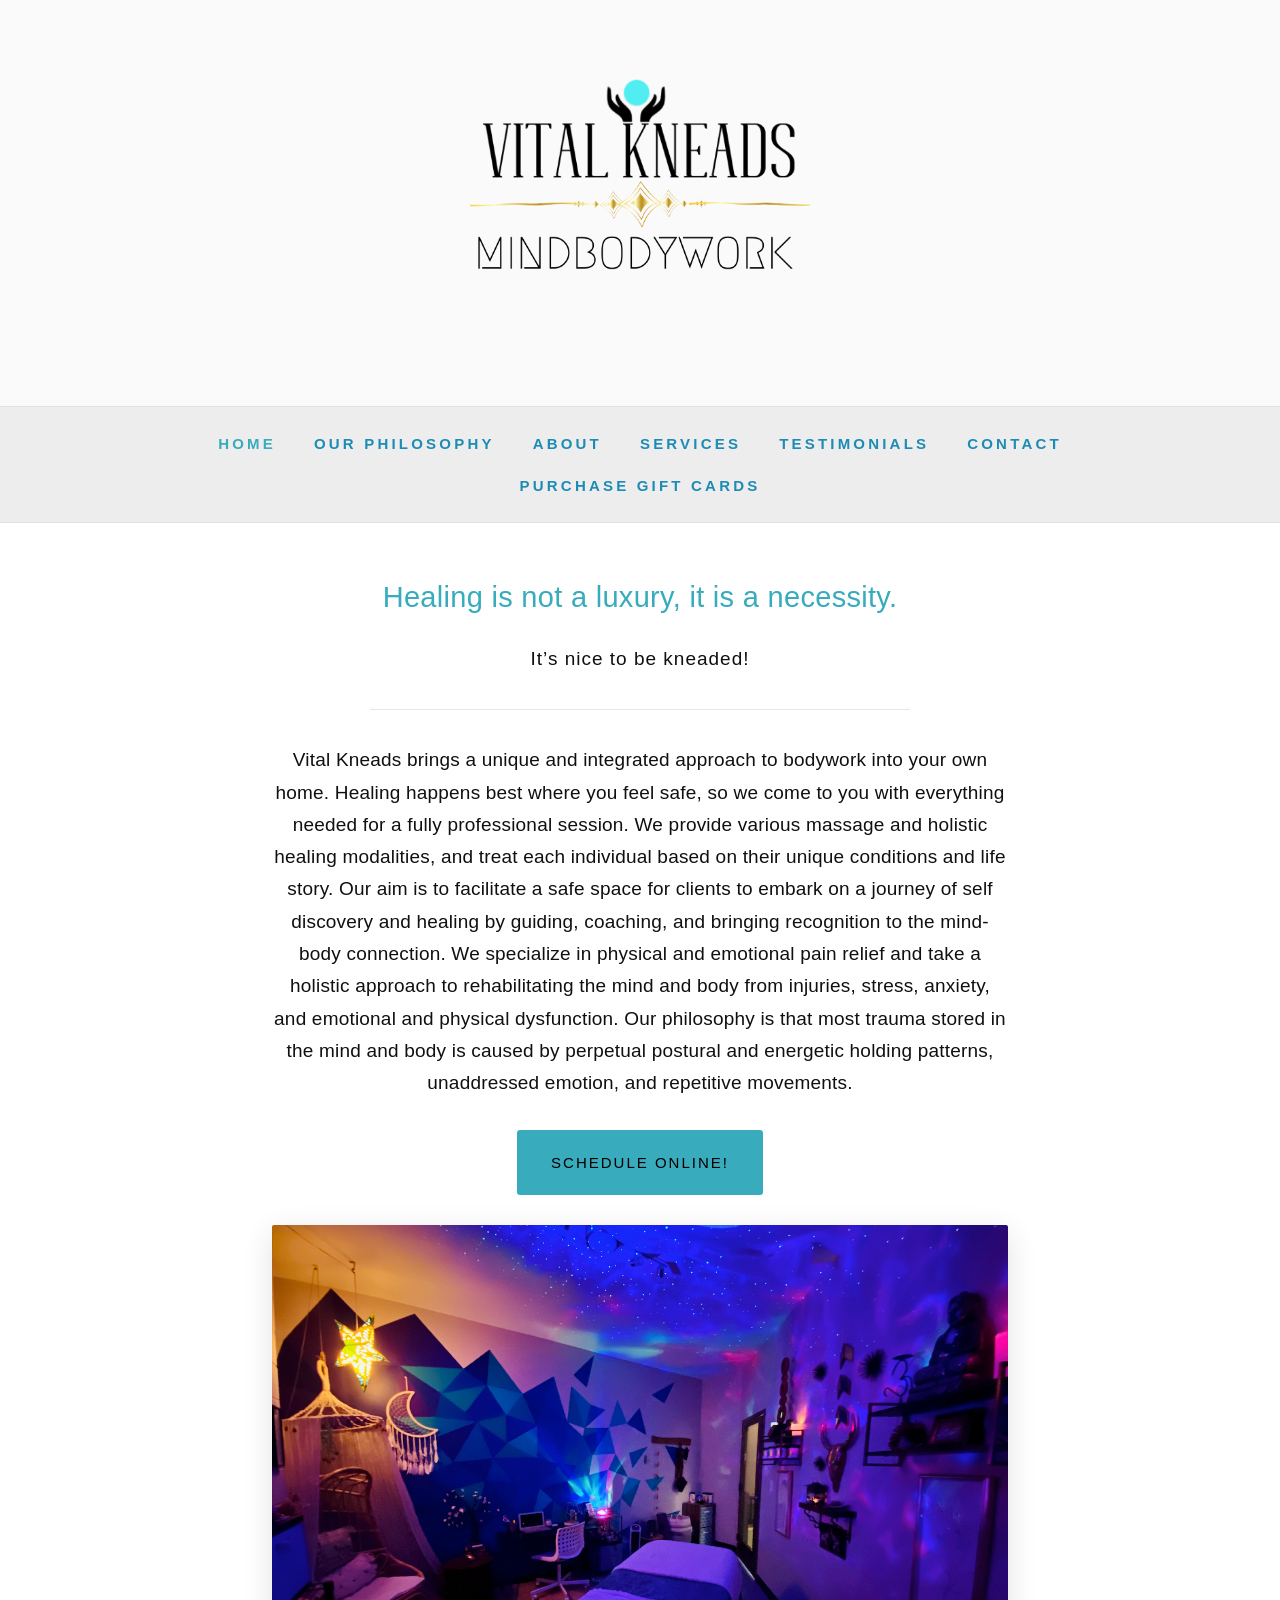
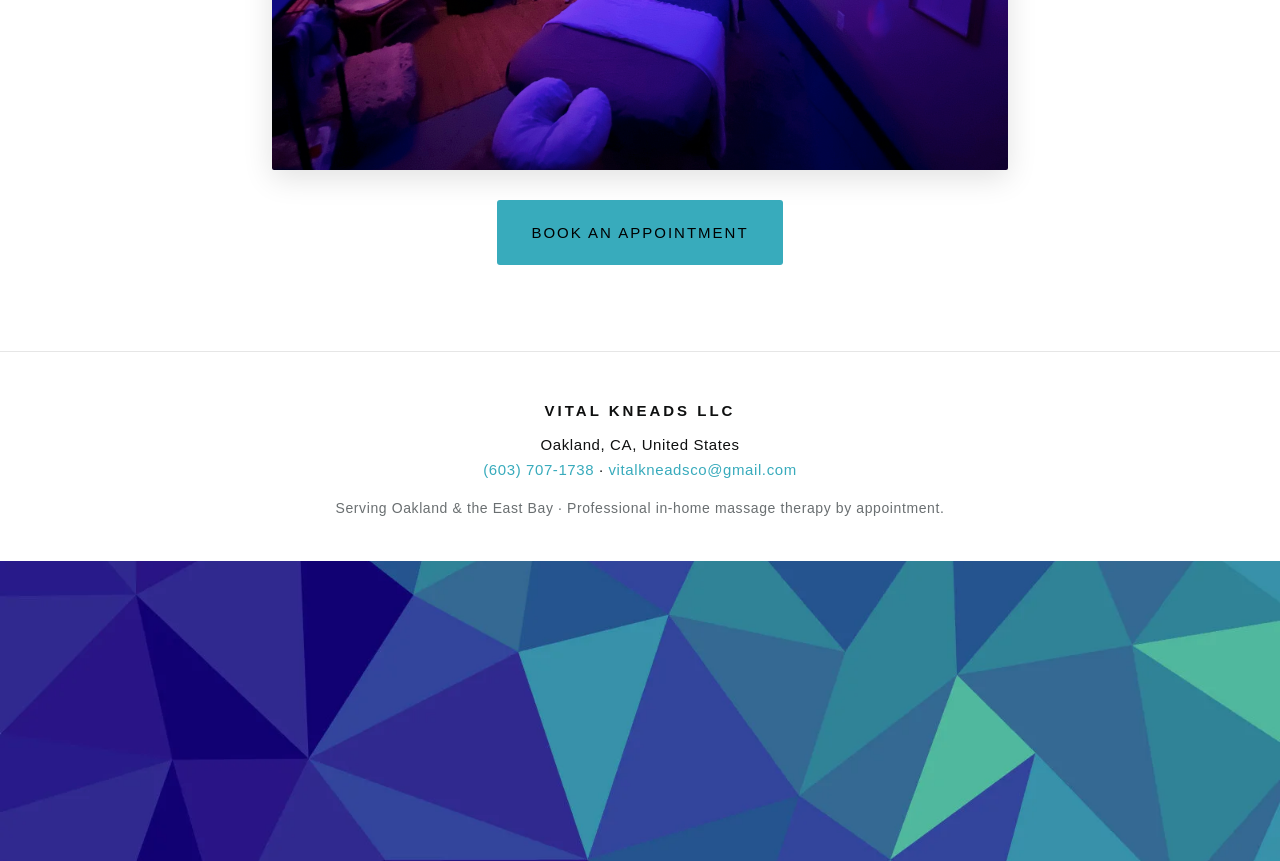
==== index.html @ 3b330c03 "Initial site: static rebuild of vitalkneadsmt.com off Squarespace Plain HTML/CSS, no build step, for" ====
<!DOCTYPE html>
<html lang="en">
<head>
  <meta charset="utf-8">
  <meta name="viewport" content="width=device-width, initial-scale=1">
  <title>Vital Kneads | Bodywork | Holistic Healing | Mind-Body Pain Relief</title>
  <meta name="description" content="Bodywork, Structural Integration, Massage Therapy, Holistic Pain Relief, Mind Body Trauma Therapy. Professional in-home massage therapy serving Oakland &amp; the East Bay.">
  <link rel="canonical" href="https://vitalkneadsmt.com/">
  <meta property="og:type" content="website">
  <meta property="og:title" content="Vital Kneads | Bodywork | Holistic Healing | Mind-Body Pain Relief">
  <meta property="og:description" content="Professional in-home massage therapy serving Oakland &amp; the East Bay.">
  <meta property="og:url" content="https://vitalkneadsmt.com/">
  <meta property="og:image" content="https://vitalkneadsmt.com/assets/img/logo.webp">
  <link rel="icon" href="favicon.ico" sizes="any">
  <link rel="icon" type="image/png" href="favicon-32.png">
  <link rel="apple-touch-icon" href="apple-touch-icon.png">
  <link rel="stylesheet" href="assets/css/styles.css">
</head>
<body>
  <a class="skip-link" href="#main">Skip to content</a>

  <header class="site-header">
    <a class="logo" href="./"><img src="assets/img/logo.webp" alt="Vital Kneads — Mindbodywork" width="340" height="340"></a>
  </header>

  <nav class="site-nav" aria-label="Primary">
    <ul>
      <li><a href="./" aria-current="page">Home</a></li>
      <li><a href="our-philosophy/">Our Philosophy</a></li>
      <li><a href="about/">About</a></li>
      <li><a href="new-page/">Services</a></li>
      <li><a href="testimonials/">Testimonials</a></li>
      <li><a href="contact/">Contact</a></li>
      <li class="gift"><a href="https://squareup.com/gift/NQEDDP91EWQ04/order" target="_blank" rel="noopener">Purchase Gift Cards</a></li>
    </ul>
  </nav>

  <main id="main">
    <section class="section prose">
      <h1 class="tagline">Healing is not a luxury, it is a necessity.</h1>
      <p class="subhead">It&rsquo;s nice to be kneaded!</p>
      <hr class="rule">
      <p>Vital Kneads brings a unique and integrated approach to bodywork into your own home. Healing happens best where you feel safe, so we come to you with everything needed for a fully professional session. We provide various massage and holistic healing modalities, and treat each individual based on their unique conditions and life story. Our aim is to facilitate a safe space for clients to embark on a journey of self discovery and healing by guiding, coaching, and bringing recognition to the mind-body connection. We specialize in physical and emotional pain relief and take a holistic approach to rehabilitating the mind and body from injuries, stress, anxiety, and emotional and physical dysfunction. Our philosophy is that most trauma stored in the mind and body is caused by perpetual postural and energetic holding patterns, unaddressed emotion, and repetitive movements.</p>
      <div class="btn-wrap">
        <a class="btn" href="https://www.massagebook.com/biz/VitalKneadsLLC" target="_blank" rel="noopener">Schedule Online!</a>
      </div>
      <img class="content-img framed" src="assets/img/home-photo.webp" alt="Vital Kneads treatment room with ambient galaxy lighting, massage table, and calming holistic décor" width="1279" height="947" loading="lazy">
      <div class="btn-wrap">
        <a class="btn" href="https://www.massagebook.com/biz/VitalKneadsLLC" target="_blank" rel="noopener">Book an Appointment</a>
      </div>
    </section>
  </main>

  <footer class="site-footer">
    <div class="brand">Vital Kneads LLC</div>
    <div>Oakland, CA, United States</div>
    <div><a href="tel:+16037071738">(603)&nbsp;707-1738</a> &middot; <a href="mailto:vitalkneadsco@gmail.com">vitalkneadsco@gmail.com</a></div>
    <div class="tag">Serving Oakland &amp; the East Bay &middot; Professional in-home massage therapy by appointment.</div>
  </footer>

  <div class="geo-strip" role="presentation" aria-hidden="true"></div>
</body>
</html>
---- assets/css/styles.css ----
/* ==========================================================================
   Vital Kneads — shared styles
   Rebuilt from the original Squarespace site. Brand color #38abbc (teal).
   Type: Jost (self-hosted) as a close match to the original hypatia-sans-pro.
   ========================================================================== */

/* --- Fonts ------------------------------------------------------------- */
@font-face {
  font-family: "Jost";
  font-style: normal;
  font-weight: 300;
  font-display: swap;
  src: url("../fonts/jost-300.woff2") format("woff2");
}
@font-face {
  font-family: "Jost";
  font-style: normal;
  font-weight: 400;
  font-display: swap;
  src: url("../fonts/jost-400.woff2") format("woff2");
}
@font-face {
  font-family: "Jost";
  font-style: normal;
  font-weight: 500;
  font-display: swap;
  src: url("../fonts/jost-500.woff2") format("woff2");
}
@font-face {
  font-family: "Jost";
  font-style: normal;
  font-weight: 600;
  font-display: swap;
  src: url("../fonts/jost-600.woff2") format("woff2");
}

/* --- Design tokens ----------------------------------------------------- */
:root {
  --teal: #38abbc;
  --teal-dark: #2c8b99;
  --nav-link: #1c8cb5;
  --ink: #0f1010;
  --muted: #6a6f71;
  --hairline: #e6e6e6;
  --bg: #ffffff;
  --header-bg: #fafafa;
  --font: "Jost", "Century Gothic", "Questrial", -apple-system, BlinkMacSystemFont,
    "Segoe UI", Roboto, Helvetica, Arial, sans-serif;
  --maxw: 780px;
}

/* --- Reset-ish --------------------------------------------------------- */
*, *::before, *::after { box-sizing: border-box; }
html { -webkit-text-size-adjust: 100%; }
body {
  margin: 0;
  background: var(--bg);
  color: var(--ink);
  font-family: var(--font);
  font-weight: 300;
  font-size: 19px;
  line-height: 1.7;
  letter-spacing: 0.2px;
  -webkit-font-smoothing: antialiased;
  text-rendering: optimizeLegibility;
}
img { max-width: 100%; height: auto; display: block; }
a { color: var(--teal); }

/* --- Skip link (accessibility) ---------------------------------------- */
.skip-link {
  position: absolute; left: -9999px; top: 0;
  background: var(--teal); color: #000; padding: 10px 16px; z-index: 100;
}
.skip-link:focus { left: 8px; top: 8px; }

/* --- Header / logo ----------------------------------------------------- */
.site-header {
  background: var(--header-bg);
  text-align: center;
  padding: 34px 20px 0;
}
.site-header .logo {
  display: inline-block;
  width: 340px;
  max-width: 78%;
  margin: 0 auto 22px;
}
.site-header .logo img { width: 100%; }

/* --- Navigation (light band, teal links) ------------------------------ */
.site-nav {
  background: #ededed;
  border-top: 1px solid rgba(0,0,0,0.05);
  border-bottom: 1px solid rgba(0,0,0,0.05);
}
.site-nav ul {
  list-style: none;
  margin: 0 auto;
  padding: 20px 16px;
  max-width: 1100px;
  display: flex;
  flex-wrap: wrap;
  justify-content: center;
  align-items: center;
  gap: 8px 34px;
}
.site-nav a {
  display: inline-block;
  color: var(--nav-link);
  text-decoration: none;
  text-transform: uppercase;
  font-weight: 700;
  font-size: 15px;
  letter-spacing: 3.2px;
  padding: 4px 2px;
  transition: color 0.15s ease;
}
.site-nav a:hover,
.site-nav a:focus { color: var(--teal); }
.site-nav a[aria-current="page"] { color: var(--teal); }

/* --- Main / layout ----------------------------------------------------- */
main { min-height: 40vh; }
.section {
  max-width: var(--maxw);
  margin: 0 auto;
  padding: 56px 22px;
  text-align: center;
}
.section.wide { max-width: 980px; }

.tagline {
  color: var(--teal);
  font-weight: 400;
  font-size: 29px;
  line-height: 1.3;
  letter-spacing: 0.3px;
  margin: 0 0 26px;
}
.subhead {
  font-weight: 400;
  font-size: 19px;
  letter-spacing: 1px;
  margin: 0 0 30px;
}
.page-title {
  color: var(--teal);
  font-weight: 400;
  font-size: 30px;
  text-transform: uppercase;
  letter-spacing: 4px;
  margin: 0 0 34px;
}
.rule {
  border: 0;
  border-top: 1px solid var(--hairline);
  max-width: 540px;
  margin: 34px auto;
}
p { margin: 0 0 24px; }
.prose p { text-align: center; }
.prose { color: var(--ink); }

/* --- Buttons ----------------------------------------------------------- */
.btn {
  display: inline-block;
  background: var(--teal);
  color: #000;
  text-decoration: none;
  text-transform: uppercase;
  font-weight: 500;
  font-size: 15px;
  letter-spacing: 2px;
  padding: 20px 34px;
  border-radius: 3px;
  transition: background 0.15s ease, transform 0.15s ease;
}
.btn:hover,
.btn:focus { background: var(--teal-dark); color: #000; }
.btn-wrap { margin: 30px 0; }

/* --- Images in content ------------------------------------------------- */
.content-img {
  margin: 30px auto;
  border-radius: 2px;
}
.content-img.framed { box-shadow: 0 8px 30px rgba(0,0,0,0.12); }
.portraits {
  display: flex;
  flex-wrap: wrap;
  justify-content: center;
  gap: 22px;
  margin: 30px auto;
}
.portraits img {
  width: 320px;
  max-width: 100%;
  border-radius: 2px;
  box-shadow: 0 8px 30px rgba(0,0,0,0.12);
}

/* --- Testimonials ------------------------------------------------------ */
.testimonial {
  max-width: 720px;
  margin: 0 auto 40px;
  text-align: center;
}
.testimonial blockquote {
  margin: 0 0 10px;
  font-weight: 300;
  font-style: italic;
  line-height: 1.75;
}
.testimonial cite {
  display: block;
  font-style: normal;
  font-weight: 500;
  letter-spacing: 1px;
  color: var(--muted);
  font-size: 15px;
  text-transform: uppercase;
}

/* --- Footer ------------------------------------------------------------ */
.site-footer {
  background: #ffffff;
  border-top: 1px solid var(--hairline);
  text-align: center;
  padding: 46px 22px 40px;
  color: var(--ink);
  font-size: 15px;
  letter-spacing: 0.6px;
}
.site-footer .brand {
  text-transform: uppercase;
  letter-spacing: 3px;
  font-weight: 600;
  color: var(--ink);
  margin-bottom: 8px;
}
.site-footer a { color: var(--teal); text-decoration: none; }
.site-footer a:hover { text-decoration: underline; }
.site-footer .tag { margin-top: 14px; font-size: 14px; color: var(--muted); }

/* --- Bottom geometric banner (full-bleed decorative strip) ------------- */
.geo-strip {
  width: 100%;
  aspect-ratio: 1600 / 388;
  max-height: 300px;
  background: #2f2f8a url("../img/geo-band.webp") center / cover no-repeat;
}

/* --- Visually-hidden (SEO / screen-reader text for image-only pages) --- */
.visually-hidden {
  position: absolute !important;
  width: 1px; height: 1px;
  padding: 0; margin: -1px;
  overflow: hidden; clip: rect(0 0 0 0);
  white-space: nowrap; border: 0;
}

/* --- Responsive -------------------------------------------------------- */
@media (max-width: 640px) {
  body { font-size: 18px; }
  .site-nav ul { gap: 4px 18px; padding: 14px 12px; }
  .site-nav a { font-size: 12px; letter-spacing: 1.8px; }
  .tagline { font-size: 24px; }
  .page-title { font-size: 25px; letter-spacing: 3px; }
  .section { padding: 44px 20px; }
}
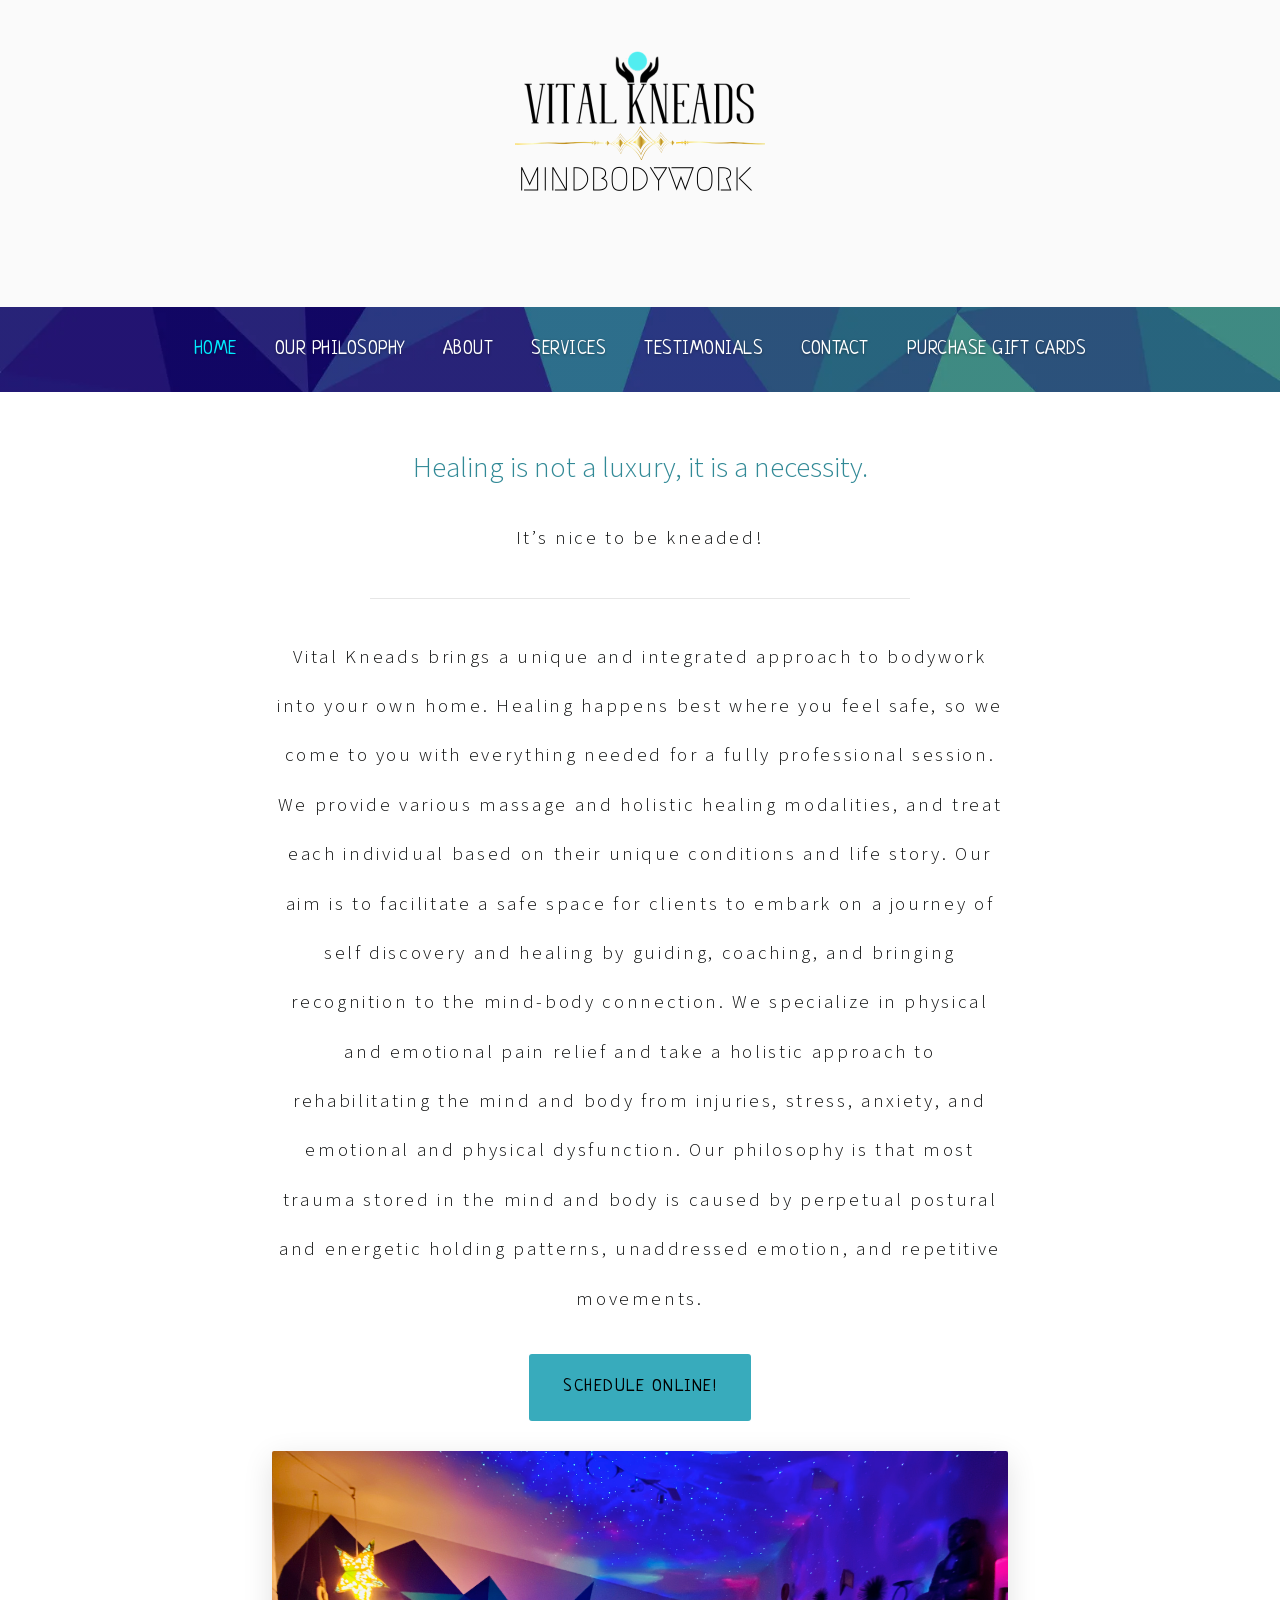
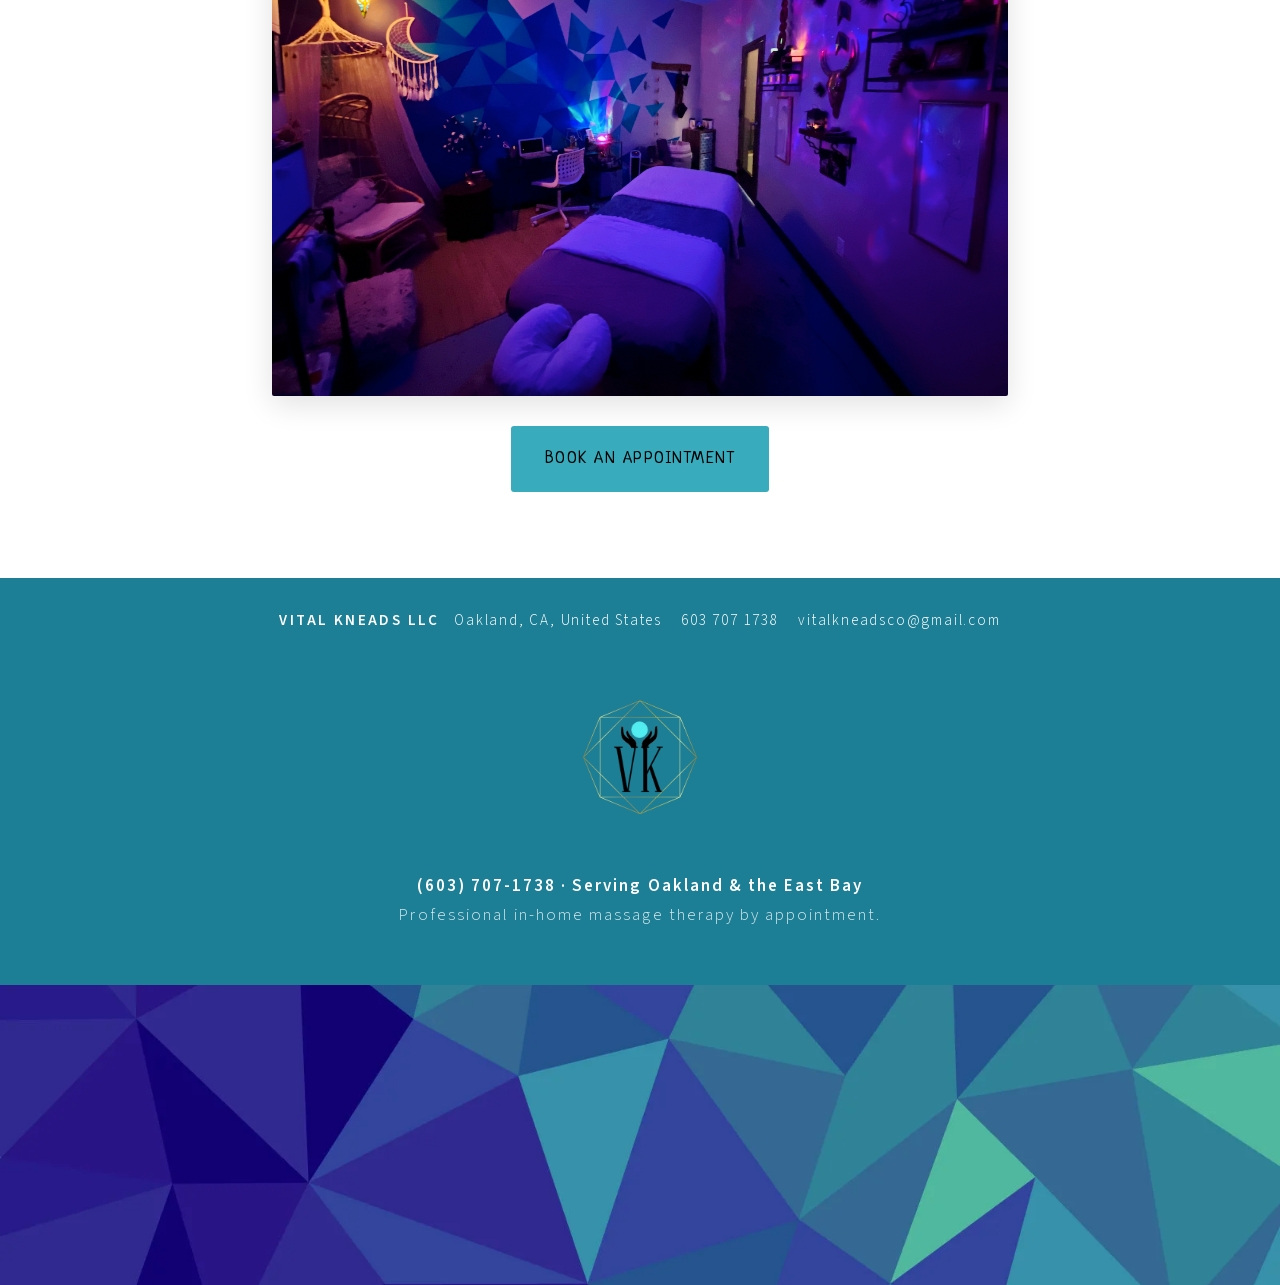
==== commit 1e2f047d: "Tighten header, rebuild teal footer with logo, embed MassageBook widget Addressing side-by-side gaps" ====
--- a/index.html
+++ b/index.html
@@ -52,10 +52,9 @@
   </main>
 
   <footer class="site-footer">
-    <div class="brand">Vital Kneads LLC</div>
-    <div>Oakland, CA, United States</div>
-    <div><a href="tel:+16037071738">(603)&nbsp;707-1738</a> &middot; <a href="mailto:vitalkneadsco@gmail.com">vitalkneadsco@gmail.com</a></div>
-    <div class="tag">Serving Oakland &amp; the East Bay &middot; Professional in-home massage therapy by appointment.</div>
+    <p class="foot-contact"><strong>Vital Kneads LLC</strong>&nbsp;&nbsp; Oakland, CA, United States &nbsp;&nbsp; <a href="tel:+16037071738">603&nbsp;707&nbsp;1738</a> &nbsp;&nbsp; <a href="mailto:vitalkneadsco@gmail.com">vitalkneadsco@gmail.com</a></p>
+    <img class="foot-logo" src="assets/img/services.webp" alt="Vital Kneads VK monogram" width="500" height="511" loading="lazy">
+    <p class="foot-tag"><strong>(603)&nbsp;707-1738 &middot; Serving Oakland &amp; the East Bay</strong><br>Professional in-home massage therapy by appointment.</p>
   </footer>
 
   <div class="geo-strip" role="presentation" aria-hidden="true"></div>
--- a/assets/css/styles.css
+++ b/assets/css/styles.css
@@ -1,51 +1,65 @@
 /* ==========================================================================
    Vital Kneads — shared styles
    Rebuilt from the original Squarespace site. Brand color #38abbc (teal).
-   Type: Jost (self-hosted) as a close match to the original hypatia-sans-pro.
+   Type: Source Sans 3 (self-hosted) — Adobe humanist sans, same lineage as the
+   original Adobe hypatia-sans-pro. Body set light (300) with 0.14em tracking and
+   loose leading to match the original's airy typesetting.
    ========================================================================== */
 
 /* --- Fonts ------------------------------------------------------------- */
 @font-face {
-  font-family: "Jost";
-  font-style: normal;
-  font-weight: 300;
-  font-display: swap;
-  src: url("../fonts/jost-300.woff2") format("woff2");
-}
-@font-face {
-  font-family: "Jost";
+  font-family: "Source Sans 3";
+  font-style: normal;
+  font-weight: 300;
+  font-display: swap;
+  src: url("../fonts/sourcesans3-300.woff2") format("woff2");
+}
+@font-face {
+  font-family: "Source Sans 3";
   font-style: normal;
   font-weight: 400;
   font-display: swap;
-  src: url("../fonts/jost-400.woff2") format("woff2");
-}
-@font-face {
-  font-family: "Jost";
-  font-style: normal;
-  font-weight: 500;
-  font-display: swap;
-  src: url("../fonts/jost-500.woff2") format("woff2");
-}
-@font-face {
-  font-family: "Jost";
+  src: url("../fonts/sourcesans3-400.woff2") format("woff2");
+}
+@font-face {
+  font-family: "Source Sans 3";
   font-style: normal;
   font-weight: 600;
   font-display: swap;
-  src: url("../fonts/jost-600.woff2") format("woff2");
+  src: url("../fonts/sourcesans3-600.woff2") format("woff2");
+}
+@font-face {
+  font-family: "Source Sans 3";
+  font-style: normal;
+  font-weight: 700;
+  font-display: swap;
+  src: url("../fonts/sourcesans3-700.woff2") format("woff2");
+}
+/* Whimsical display face (nav + buttons) — free stand-in for the original
+   licensed "silverstein" / "adorn-smooth-slab-serif". */
+@font-face {
+  font-family: "Neucha";
+  font-style: normal;
+  font-weight: 400;
+  font-display: swap;
+  src: url("../fonts/neucha-400.woff2") format("woff2");
 }
 
 /* --- Design tokens ----------------------------------------------------- */
 :root {
   --teal: #38abbc;
   --teal-dark: #2c8b99;
-  --nav-link: #1c8cb5;
+  --teal-text: #318996;
+  --nav-active: #00eaff;
   --ink: #0f1010;
   --muted: #6a6f71;
   --hairline: #e6e6e6;
   --bg: #ffffff;
   --header-bg: #fafafa;
-  --font: "Jost", "Century Gothic", "Questrial", -apple-system, BlinkMacSystemFont,
-    "Segoe UI", Roboto, Helvetica, Arial, sans-serif;
+  --footer-teal: #1d7f95;
+  --font: "Source Sans 3", -apple-system, BlinkMacSystemFont, "Segoe UI", Roboto,
+    Helvetica, Arial, sans-serif;
+  --display: "Neucha", "Source Sans 3", cursive, sans-serif;
   --maxw: 780px;
 }
 
@@ -78,26 +92,26 @@
 .site-header {
   background: var(--header-bg);
   text-align: center;
-  padding: 34px 20px 0;
+  padding: 18px 20px 0;
 }
 .site-header .logo {
   display: inline-block;
-  width: 340px;
-  max-width: 78%;
-  margin: 0 auto 22px;
+  width: 250px;
+  max-width: 58%;
+  margin: 0 auto 28px;
 }
 .site-header .logo img { width: 100%; }
 
-/* --- Navigation (light band, teal links) ------------------------------ */
+/* --- Navigation (geometric band, white links) ------------------------- */
 .site-nav {
-  background: #ededed;
-  border-top: 1px solid rgba(0,0,0,0.05);
-  border-bottom: 1px solid rgba(0,0,0,0.05);
+  background:
+    linear-gradient(rgba(18,20,60,0.28), rgba(18,20,60,0.28)),
+    #2f2f8a url("../img/geo-band.webp") center / cover no-repeat;
 }
 .site-nav ul {
   list-style: none;
   margin: 0 auto;
-  padding: 20px 16px;
+  padding: 22px 16px;
   max-width: 1100px;
   display: flex;
   flex-wrap: wrap;
@@ -107,18 +121,20 @@
 }
 .site-nav a {
   display: inline-block;
-  color: var(--nav-link);
+  color: #ffffff;
   text-decoration: none;
   text-transform: uppercase;
-  font-weight: 700;
-  font-size: 15px;
-  letter-spacing: 3.2px;
+  font-family: var(--display);
+  font-weight: 400;
+  font-size: 19px;
+  letter-spacing: 0.5px;
   padding: 4px 2px;
+  text-shadow: 0 1px 3px rgba(0,0,0,0.35);
   transition: color 0.15s ease;
 }
 .site-nav a:hover,
-.site-nav a:focus { color: var(--teal); }
-.site-nav a[aria-current="page"] { color: var(--teal); }
+.site-nav a:focus { color: var(--nav-active); }
+.site-nav a[aria-current="page"] { color: var(--nav-active); }
 
 /* --- Main / layout ----------------------------------------------------- */
 main { min-height: 40vh; }
@@ -131,22 +147,23 @@
 .section.wide { max-width: 980px; }
 
 .tagline {
-  color: var(--teal);
-  font-weight: 400;
+  color: var(--teal-text);
+  font-weight: 300;
   font-size: 29px;
-  line-height: 1.3;
-  letter-spacing: 0.3px;
+  line-height: 1.4;
+  letter-spacing: normal;
   margin: 0 0 26px;
 }
 .subhead {
-  font-weight: 400;
+  font-weight: 300;
   font-size: 19px;
-  letter-spacing: 1px;
-  margin: 0 0 30px;
+  letter-spacing: 0.14em;
+  line-height: 2.6;
+  margin: 0 0 26px;
 }
 .page-title {
-  color: var(--teal);
-  font-weight: 400;
+  color: var(--teal-text);
+  font-weight: 300;
   font-size: 30px;
   text-transform: uppercase;
   letter-spacing: 4px;
@@ -159,8 +176,13 @@
   margin: 34px auto;
 }
 p { margin: 0 0 24px; }
-.prose p { text-align: center; }
 .prose { color: var(--ink); }
+.prose p {
+  text-align: center;
+  font-weight: 300;
+  letter-spacing: 0.14em;
+  line-height: 2.6;
+}
 
 /* --- Buttons ----------------------------------------------------------- */
 .btn {
@@ -169,10 +191,11 @@
   color: #000;
   text-decoration: none;
   text-transform: uppercase;
-  font-weight: 500;
-  font-size: 15px;
-  letter-spacing: 2px;
-  padding: 20px 34px;
+  font-family: var(--display);
+  font-weight: 400;
+  font-size: 18px;
+  letter-spacing: 1.5px;
+  padding: 18px 34px;
   border-radius: 3px;
   transition: background 0.15s ease, transform 0.15s ease;
 }
@@ -215,7 +238,7 @@
 .testimonial cite {
   display: block;
   font-style: normal;
-  font-weight: 500;
+  font-weight: 600;
   letter-spacing: 1px;
   color: var(--muted);
   font-size: 15px;
@@ -224,24 +247,49 @@
 
 /* --- Footer ------------------------------------------------------------ */
 .site-footer {
-  background: #ffffff;
-  border-top: 1px solid var(--hairline);
-  text-align: center;
-  padding: 46px 22px 40px;
-  color: var(--ink);
+  background: var(--footer-teal);
+  text-align: center;
+  padding: 30px 22px 56px;
+  color: #ffffff;
+}
+.site-footer .foot-contact {
+  color: #ffffff;
+  font-weight: 300;
   font-size: 15px;
-  letter-spacing: 0.6px;
-}
-.site-footer .brand {
-  text-transform: uppercase;
-  letter-spacing: 3px;
-  font-weight: 600;
-  color: var(--ink);
-  margin-bottom: 8px;
-}
-.site-footer a { color: var(--teal); text-decoration: none; }
+  letter-spacing: 0.12em;
+  margin: 0 auto 8px;
+  max-width: 900px;
+}
+.site-footer .foot-contact strong { font-weight: 600; text-transform: uppercase; letter-spacing: 0.16em; }
+.site-footer .foot-logo {
+  width: 190px;
+  height: auto;
+  margin: 22px auto 26px;
+}
+.site-footer .foot-tag {
+  color: rgba(255,255,255,0.82);
+  font-weight: 300;
+  font-size: 17px;
+  letter-spacing: 0.12em;
+  line-height: 1.7;
+  margin: 0 auto;
+  max-width: 640px;
+}
+.site-footer .foot-tag strong { font-weight: 600; color: #ffffff; }
+.site-footer a { color: #ffffff; text-decoration: none; }
 .site-footer a:hover { text-decoration: underline; }
-.site-footer .tag { margin-top: 14px; font-size: 14px; color: var(--muted); }
+
+/* --- MassageBook booking widget (Services page) ------------------------ */
+.mb-widget {
+  max-width: 900px;
+  margin: 10px auto 20px;
+}
+.mb-widget iframe {
+  width: 100%;
+  height: 1000px;
+  border: 0;
+  display: block;
+}
 
 /* --- Bottom geometric banner (full-bleed decorative strip) ------------- */
 .geo-strip {
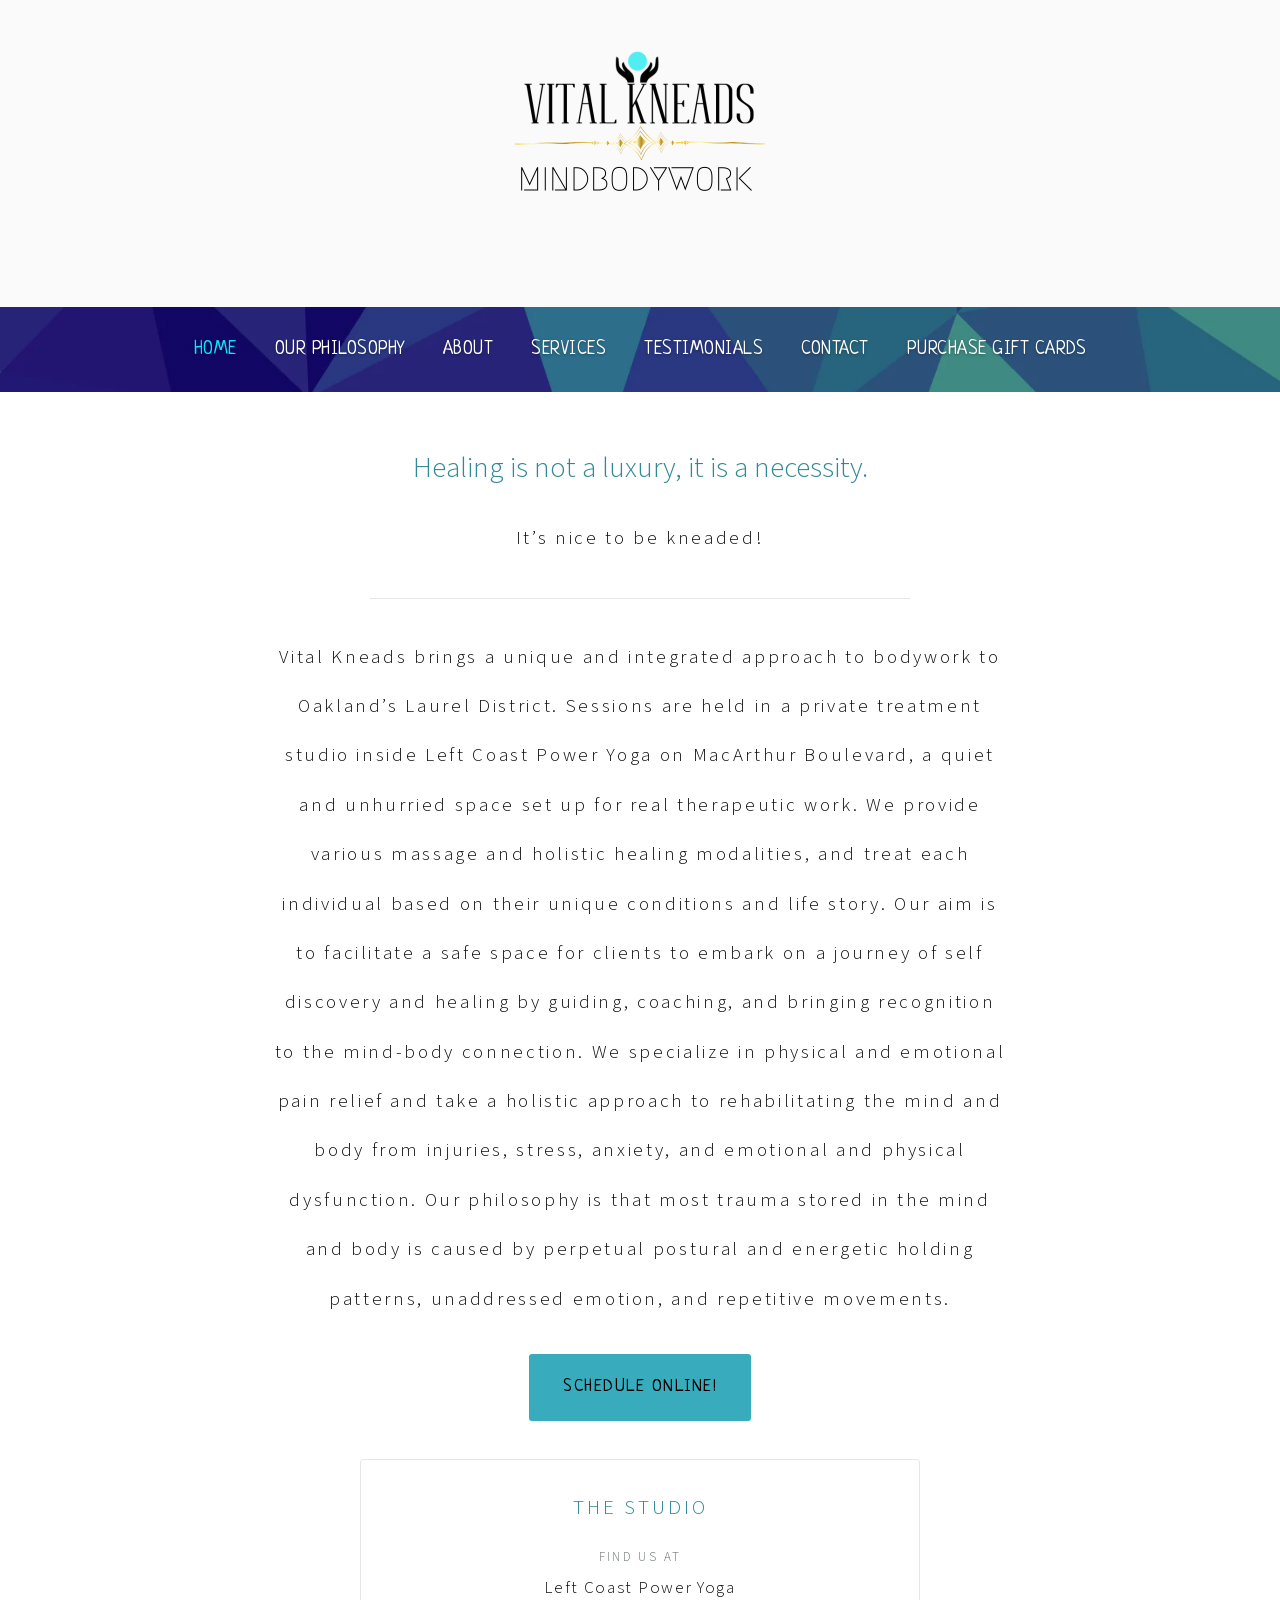
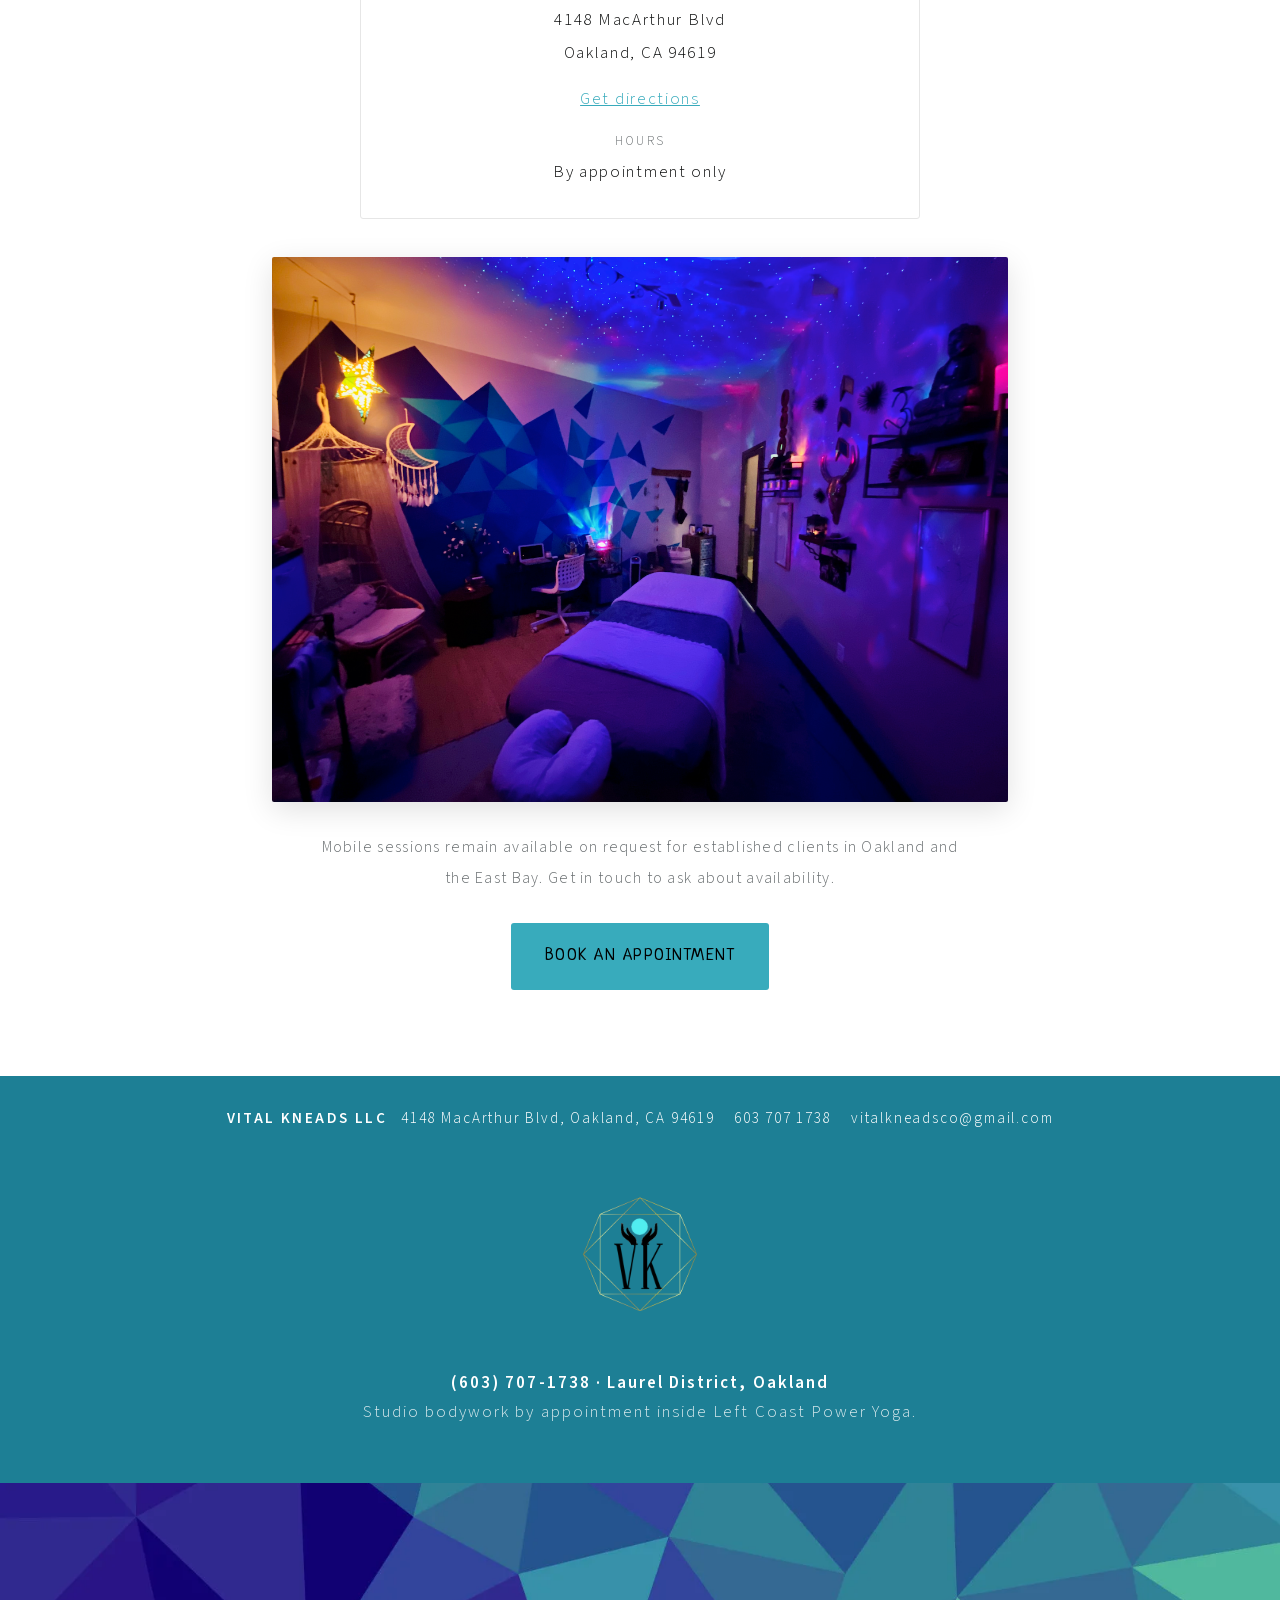
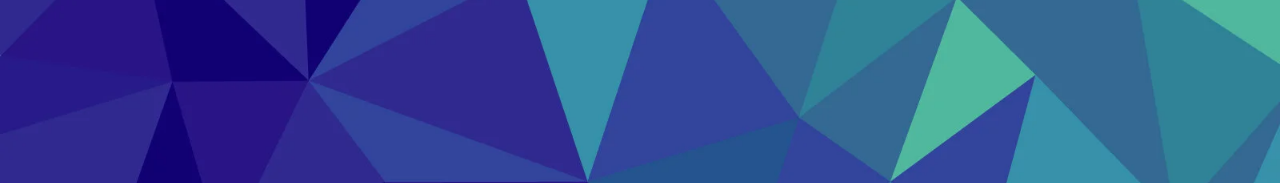
==== commit 79537962: "Move site from mobile/in-home to Left Coast Power Yoga studio - Sitewide footer: studio address (414" ====
--- a/index.html
+++ b/index.html
@@ -4,17 +4,41 @@
   <meta charset="utf-8">
   <meta name="viewport" content="width=device-width, initial-scale=1">
   <title>Vital Kneads | Bodywork | Holistic Healing | Mind-Body Pain Relief</title>
-  <meta name="description" content="Bodywork, Structural Integration, Massage Therapy, Holistic Pain Relief, Mind Body Trauma Therapy. Professional in-home massage therapy serving Oakland &amp; the East Bay.">
+  <meta name="description" content="Bodywork, Structural Integration, Massage Therapy, Holistic Pain Relief, Mind Body Trauma Therapy. Therapeutic massage studio in Oakland&rsquo;s Laurel District, inside Left Coast Power Yoga.">
   <link rel="canonical" href="https://vitalkneadsmt.com/">
   <meta property="og:type" content="website">
   <meta property="og:title" content="Vital Kneads | Bodywork | Holistic Healing | Mind-Body Pain Relief">
-  <meta property="og:description" content="Professional in-home massage therapy serving Oakland &amp; the East Bay.">
+  <meta property="og:description" content="Therapeutic massage studio in Oakland&rsquo;s Laurel District, inside Left Coast Power Yoga.">
   <meta property="og:url" content="https://vitalkneadsmt.com/">
   <meta property="og:image" content="https://vitalkneadsmt.com/assets/img/logo.webp">
   <link rel="icon" href="favicon.ico" sizes="any">
   <link rel="icon" type="image/png" href="favicon-32.png">
   <link rel="apple-touch-icon" href="apple-touch-icon.png">
   <link rel="stylesheet" href="assets/css/styles.css">
+  <script type="application/ld+json">
+  {
+    "@context": "https://schema.org",
+    "@type": "HealthAndBeautyBusiness",
+    "additionalType": "https://schema.org/DaySpa",
+    "name": "Vital Kneads LLC",
+    "description": "Therapeutic bodywork, structural integration, and holistic pain relief in Oakland's Laurel District.",
+    "url": "https://vitalkneadsmt.com/",
+    "image": "https://vitalkneadsmt.com/assets/img/logo.webp",
+    "telephone": "+1-603-707-1738",
+    "email": "vitalkneadsco@gmail.com",
+    "address": {
+      "@type": "PostalAddress",
+      "streetAddress": "4148 MacArthur Blvd",
+      "addressLocality": "Oakland",
+      "addressRegion": "CA",
+      "postalCode": "94619",
+      "addressCountry": "US"
+    },
+    "areaServed": "Oakland, CA",
+    "priceRange": "$$",
+    "hasMap": "https://maps.google.com/?q=4148+MacArthur+Blvd,+Oakland,+CA+94619"
+  }
+  </script>
 </head>
 <body>
   <a class="skip-link" href="#main">Skip to content</a>
@@ -40,11 +64,18 @@
       <h1 class="tagline">Healing is not a luxury, it is a necessity.</h1>
       <p class="subhead">It&rsquo;s nice to be kneaded!</p>
       <hr class="rule">
-      <p>Vital Kneads brings a unique and integrated approach to bodywork into your own home. Healing happens best where you feel safe, so we come to you with everything needed for a fully professional session. We provide various massage and holistic healing modalities, and treat each individual based on their unique conditions and life story. Our aim is to facilitate a safe space for clients to embark on a journey of self discovery and healing by guiding, coaching, and bringing recognition to the mind-body connection. We specialize in physical and emotional pain relief and take a holistic approach to rehabilitating the mind and body from injuries, stress, anxiety, and emotional and physical dysfunction. Our philosophy is that most trauma stored in the mind and body is caused by perpetual postural and energetic holding patterns, unaddressed emotion, and repetitive movements.</p>
+      <p>Vital Kneads brings a unique and integrated approach to bodywork to Oakland&rsquo;s Laurel District. Sessions are held in a private treatment studio inside Left Coast Power Yoga on MacArthur Boulevard, a quiet and unhurried space set up for real therapeutic work. We provide various massage and holistic healing modalities, and treat each individual based on their unique conditions and life story. Our aim is to facilitate a safe space for clients to embark on a journey of self discovery and healing by guiding, coaching, and bringing recognition to the mind-body connection. We specialize in physical and emotional pain relief and take a holistic approach to rehabilitating the mind and body from injuries, stress, anxiety, and emotional and physical dysfunction. Our philosophy is that most trauma stored in the mind and body is caused by perpetual postural and energetic holding patterns, unaddressed emotion, and repetitive movements.</p>
       <div class="btn-wrap">
         <a class="btn" href="https://www.massagebook.com/biz/VitalKneadsLLC" target="_blank" rel="noopener">Schedule Online!</a>
       </div>
-      <img class="content-img framed" src="assets/img/home-photo.webp" alt="Vital Kneads treatment room with ambient galaxy lighting, massage table, and calming holistic décor" width="1279" height="947" loading="lazy">
+      <div class="studio-card">
+        <h2>The Studio</h2>
+        <p><span class="label">Find us at</span>Left Coast Power Yoga<br>4148 MacArthur Blvd<br>Oakland, CA 94619</p>
+        <p><a href="https://maps.google.com/?q=4148+MacArthur+Blvd,+Oakland,+CA+94619" target="_blank" rel="noopener">Get directions</a></p>
+        <p><span class="label">Hours</span>By appointment only</p>
+      </div>
+      <img class="content-img framed" src="assets/img/home-photo.webp" alt="Vital Kneads treatment room with ambient galaxy lighting, massage table, and calming holistic d&eacute;cor" width="1279" height="947" loading="lazy">
+      <p class="note">Mobile sessions remain available on request for established clients in Oakland and the East Bay. Get in touch to ask about availability.</p>
       <div class="btn-wrap">
         <a class="btn" href="https://www.massagebook.com/biz/VitalKneadsLLC" target="_blank" rel="noopener">Book an Appointment</a>
       </div>
@@ -52,9 +83,9 @@
   </main>
 
   <footer class="site-footer">
-    <p class="foot-contact"><strong>Vital Kneads LLC</strong>&nbsp;&nbsp; Oakland, CA, United States &nbsp;&nbsp; <a href="tel:+16037071738">603&nbsp;707&nbsp;1738</a> &nbsp;&nbsp; <a href="mailto:vitalkneadsco@gmail.com">vitalkneadsco@gmail.com</a></p>
+    <p class="foot-contact"><strong>Vital Kneads LLC</strong>&nbsp;&nbsp; 4148 MacArthur Blvd, Oakland, CA 94619 &nbsp;&nbsp; <a href="tel:+16037071738">603&nbsp;707&nbsp;1738</a> &nbsp;&nbsp; <a href="mailto:vitalkneadsco@gmail.com">vitalkneadsco@gmail.com</a></p>
     <img class="foot-logo" src="assets/img/services.webp" alt="Vital Kneads VK monogram" width="500" height="511" loading="lazy">
-    <p class="foot-tag"><strong>(603)&nbsp;707-1738 &middot; Serving Oakland &amp; the East Bay</strong><br>Professional in-home massage therapy by appointment.</p>
+    <p class="foot-tag"><strong>(603)&nbsp;707-1738 &middot; Laurel District, Oakland</strong><br>Studio bodywork by appointment inside Left Coast Power Yoga.</p>
   </footer>
 
   <div class="geo-strip" role="presentation" aria-hidden="true"></div>
--- a/assets/css/styles.css
+++ b/assets/css/styles.css
@@ -317,3 +317,50 @@
   .page-title { font-size: 25px; letter-spacing: 3px; }
   .section { padding: 44px 20px; }
 }
+
+/* --- Studio location card (added Aug 2026: Left Coast Power Yoga) ------ */
+.studio-card {
+  max-width: 560px;
+  margin: 38px auto;
+  padding: 30px 26px;
+  border: 1px solid var(--hairline);
+  border-radius: 3px;
+  text-align: center;
+}
+.studio-card h2 {
+  color: var(--teal-text);
+  font-weight: 300;
+  font-size: 21px;
+  text-transform: uppercase;
+  letter-spacing: 3px;
+  margin: 0 0 20px;
+}
+.studio-card p {
+  margin: 0 0 14px;
+  font-size: 17px;
+  font-weight: 300;
+  letter-spacing: 0.1em;
+  line-height: 1.9;
+}
+.studio-card p:last-child { margin-bottom: 0; }
+.studio-card .label {
+  display: block;
+  color: var(--muted);
+  font-size: 13px;
+  text-transform: uppercase;
+  letter-spacing: 0.18em;
+  margin-bottom: 2px;
+}
+.note,
+.prose p.note {
+  color: var(--muted);
+  font-size: 16px;
+  font-weight: 300;
+  letter-spacing: 0.08em;
+  line-height: 1.9;
+  max-width: 640px;
+  margin: 0 auto 24px;
+}
+@media (max-width: 640px) {
+  .studio-card { padding: 24px 18px; }
+}
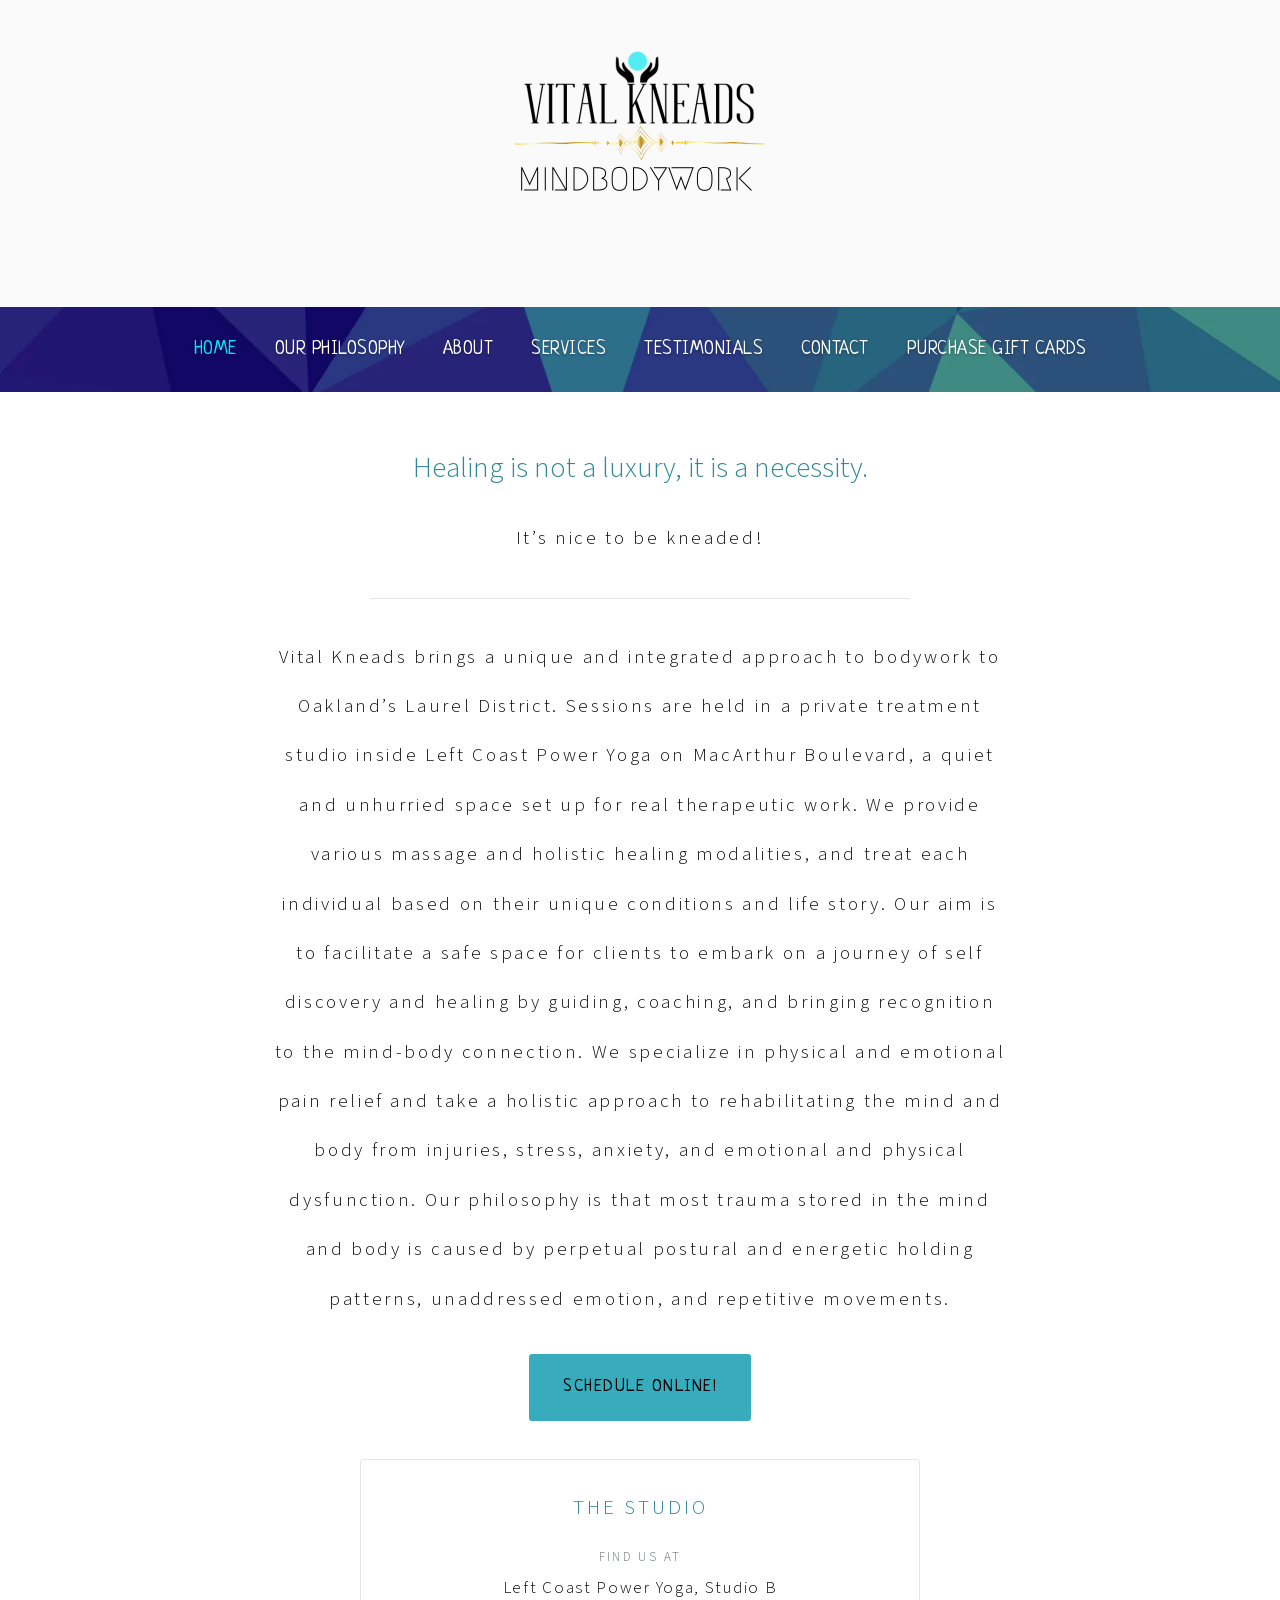
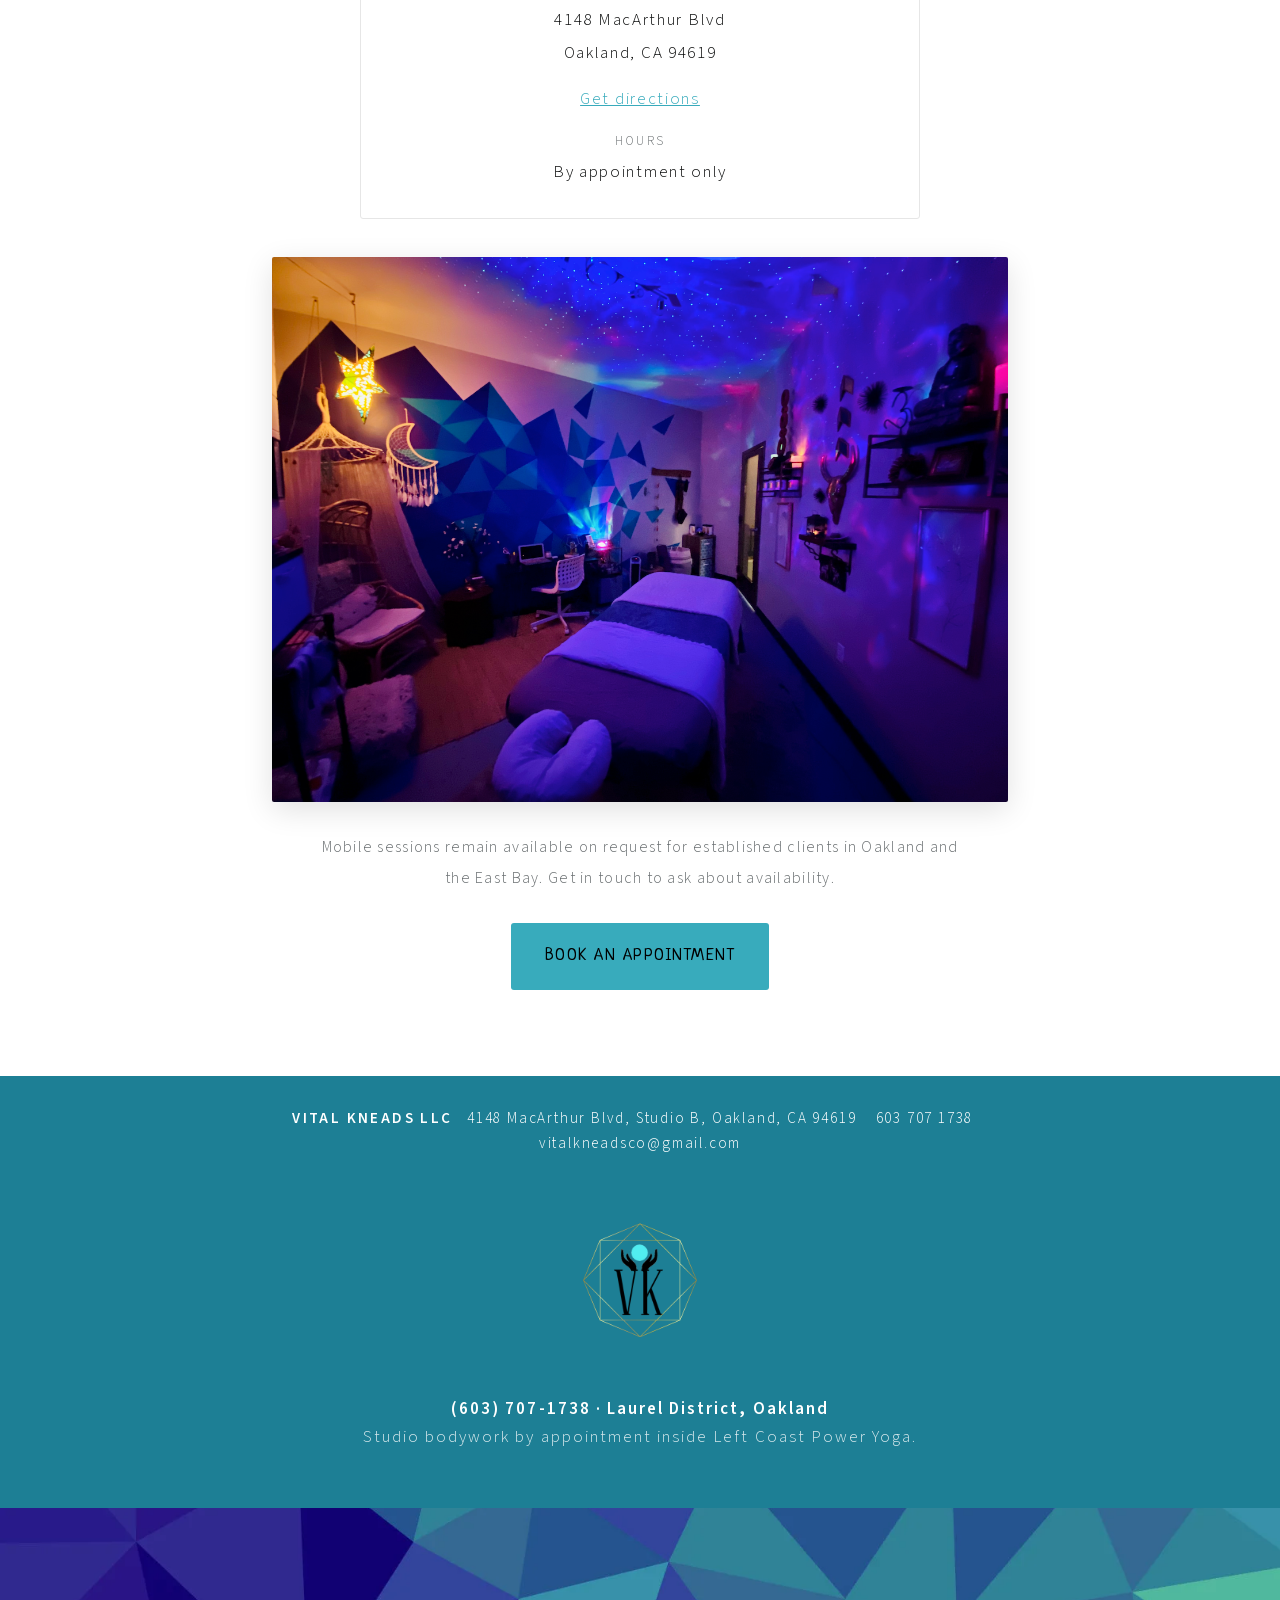
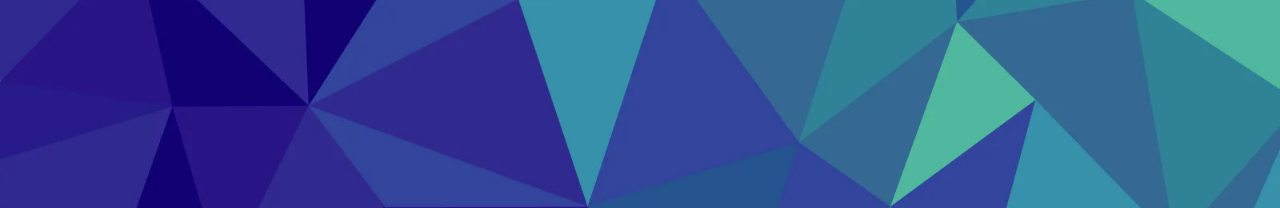
==== commit bfff4c54: "Add Studio B to studio address sitewide" ====
--- a/index.html
+++ b/index.html
@@ -28,7 +28,7 @@
     "email": "vitalkneadsco@gmail.com",
     "address": {
       "@type": "PostalAddress",
-      "streetAddress": "4148 MacArthur Blvd",
+      "streetAddress": "4148 MacArthur Blvd, Studio B",
       "addressLocality": "Oakland",
       "addressRegion": "CA",
       "postalCode": "94619",
@@ -70,7 +70,7 @@
       </div>
       <div class="studio-card">
         <h2>The Studio</h2>
-        <p><span class="label">Find us at</span>Left Coast Power Yoga<br>4148 MacArthur Blvd<br>Oakland, CA 94619</p>
+        <p><span class="label">Find us at</span>Left Coast Power Yoga, Studio B<br>4148 MacArthur Blvd<br>Oakland, CA 94619</p>
         <p><a href="https://maps.google.com/?q=4148+MacArthur+Blvd,+Oakland,+CA+94619" target="_blank" rel="noopener">Get directions</a></p>
         <p><span class="label">Hours</span>By appointment only</p>
       </div>
@@ -83,7 +83,7 @@
   </main>
 
   <footer class="site-footer">
-    <p class="foot-contact"><strong>Vital Kneads LLC</strong>&nbsp;&nbsp; 4148 MacArthur Blvd, Oakland, CA 94619 &nbsp;&nbsp; <a href="tel:+16037071738">603&nbsp;707&nbsp;1738</a> &nbsp;&nbsp; <a href="mailto:vitalkneadsco@gmail.com">vitalkneadsco@gmail.com</a></p>
+    <p class="foot-contact"><strong>Vital Kneads LLC</strong>&nbsp;&nbsp; 4148 MacArthur Blvd, Studio B, Oakland, CA 94619 &nbsp;&nbsp; <a href="tel:+16037071738">603&nbsp;707&nbsp;1738</a> &nbsp;&nbsp; <a href="mailto:vitalkneadsco@gmail.com">vitalkneadsco@gmail.com</a></p>
     <img class="foot-logo" src="assets/img/services.webp" alt="Vital Kneads VK monogram" width="500" height="511" loading="lazy">
     <p class="foot-tag"><strong>(603)&nbsp;707-1738 &middot; Laurel District, Oakland</strong><br>Studio bodywork by appointment inside Left Coast Power Yoga.</p>
   </footer>
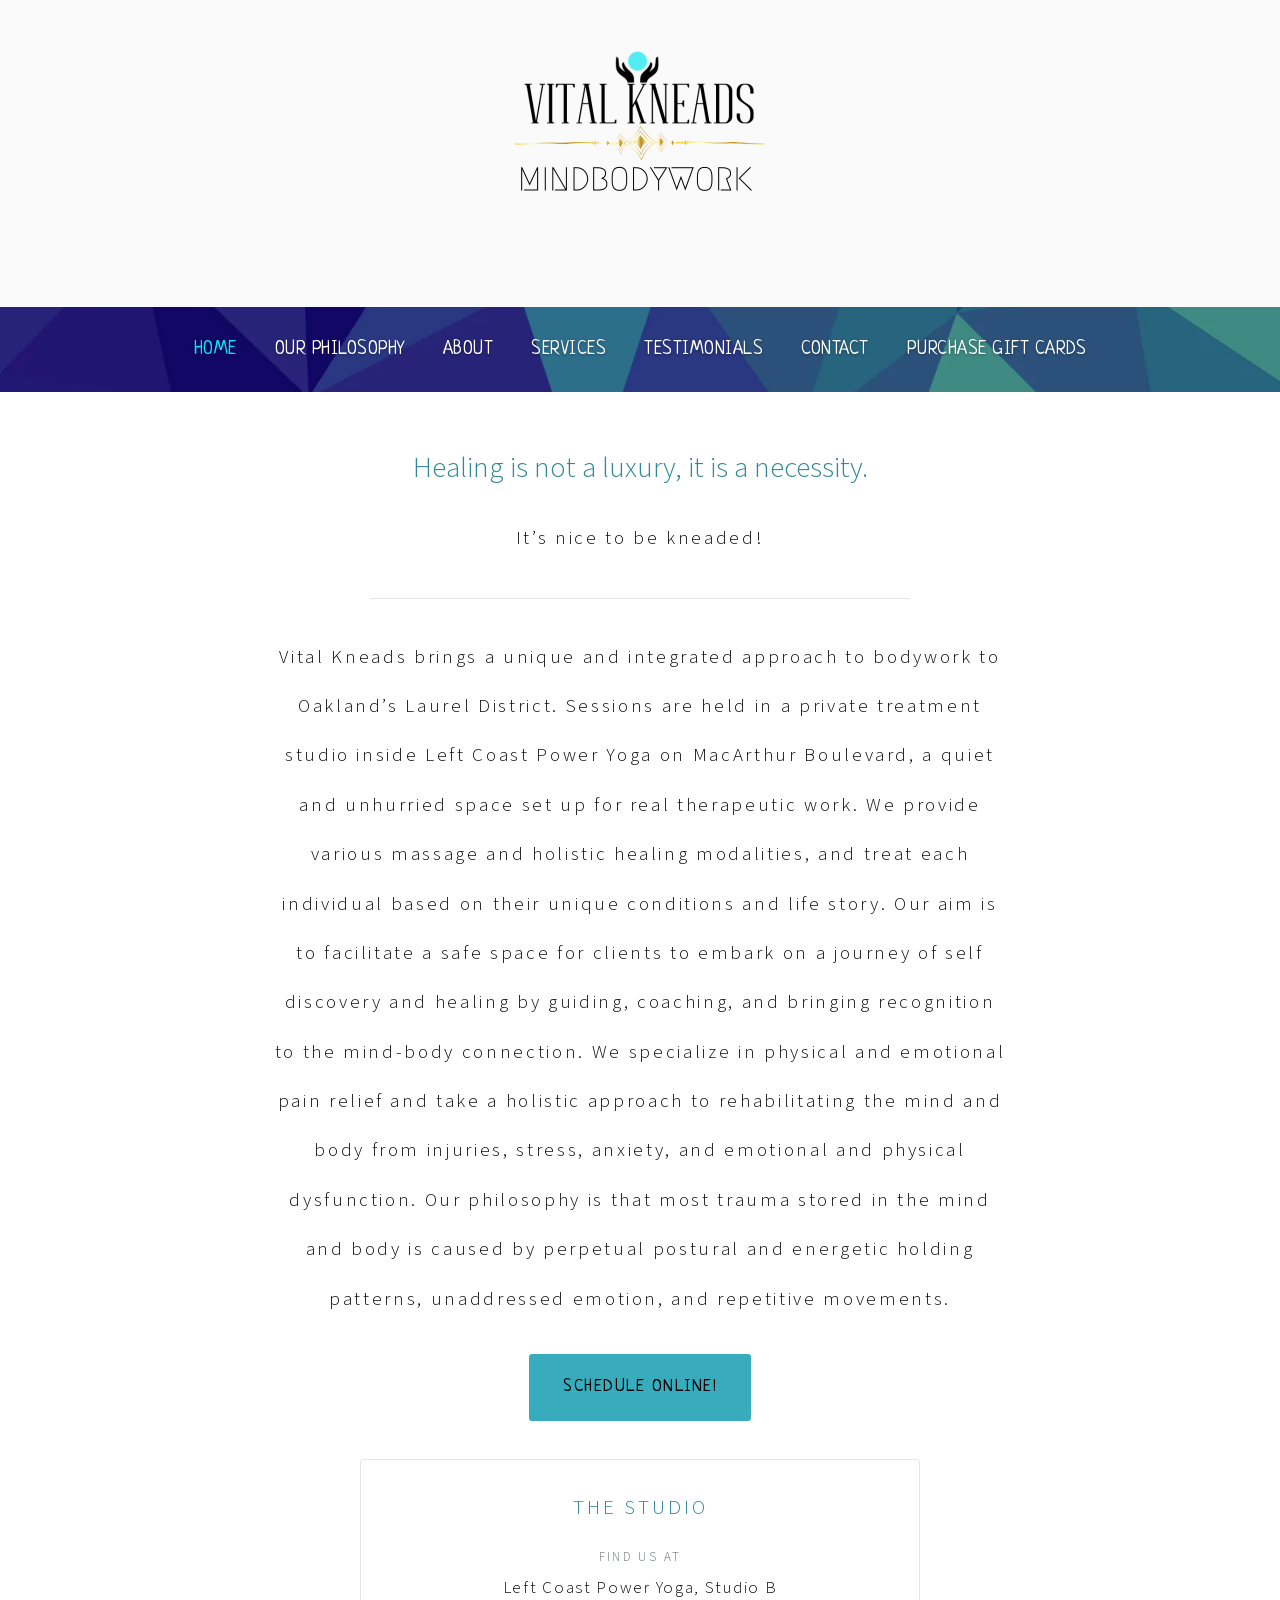
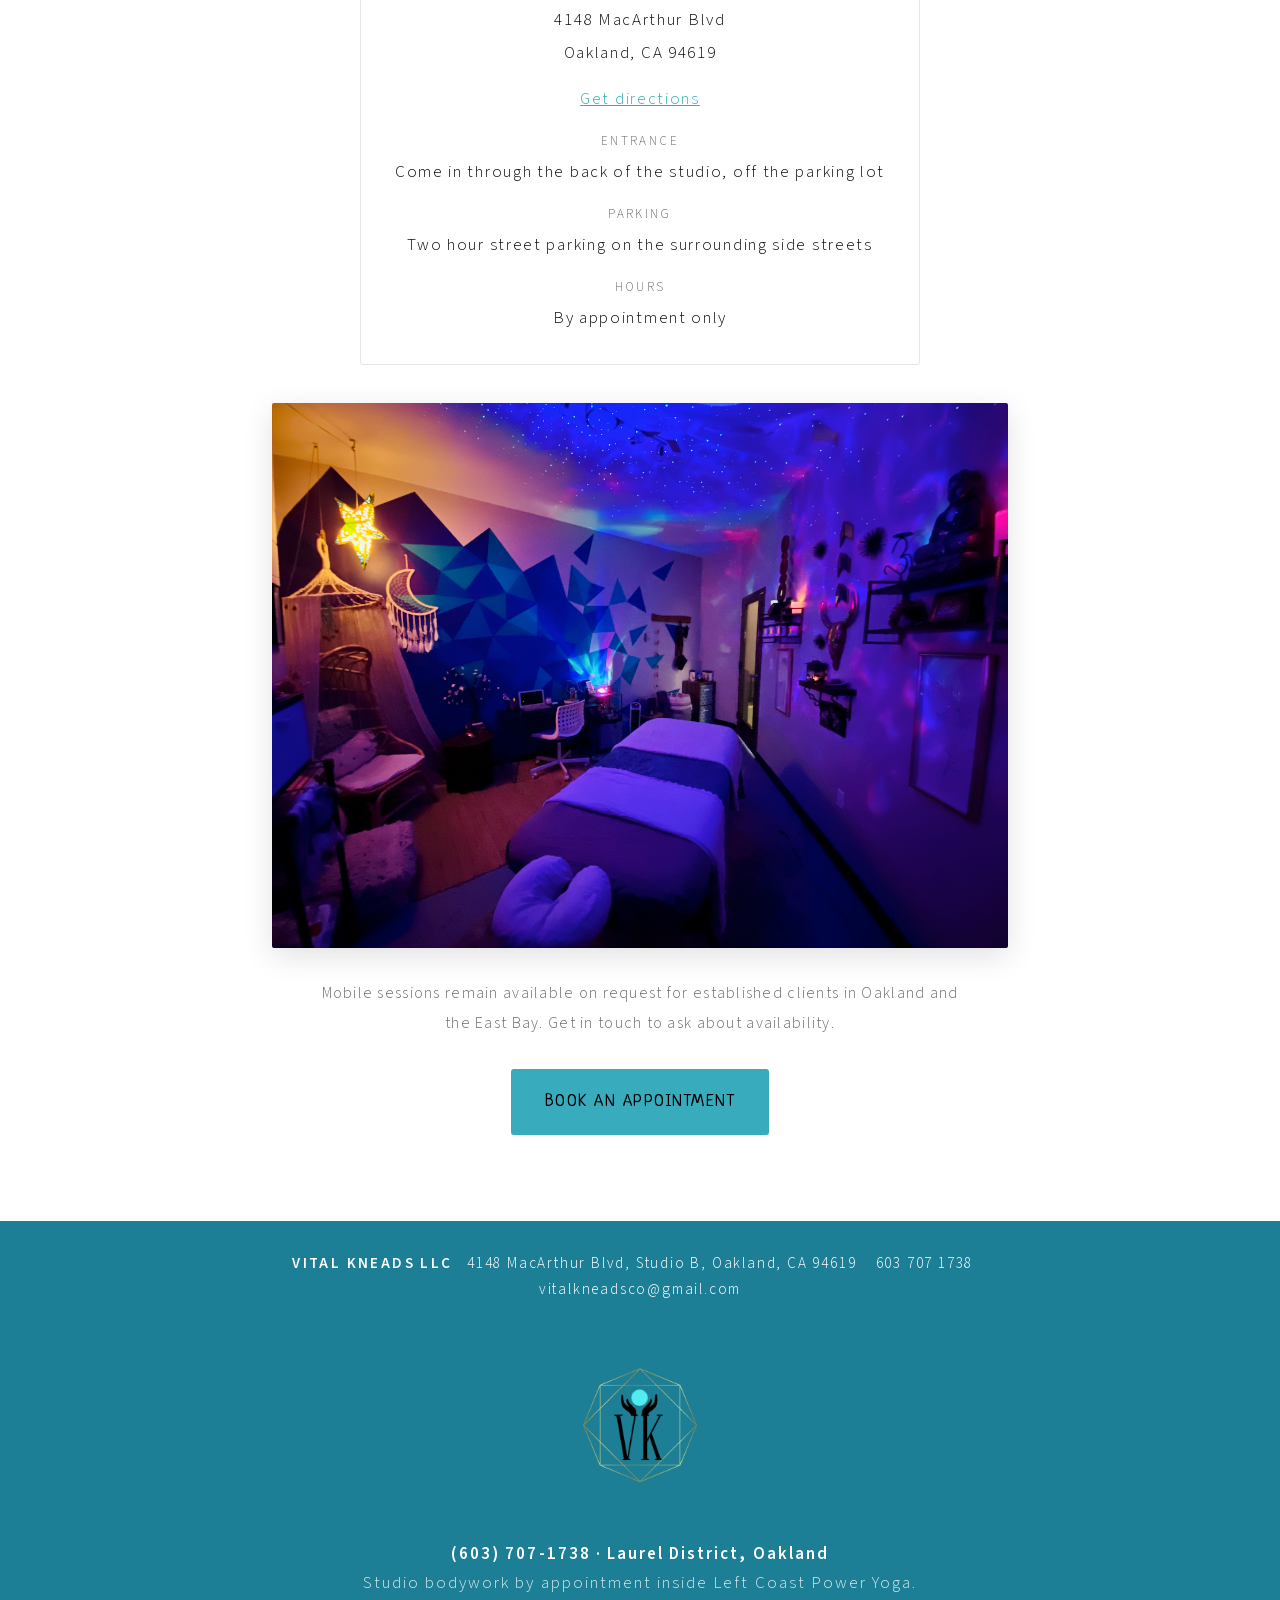
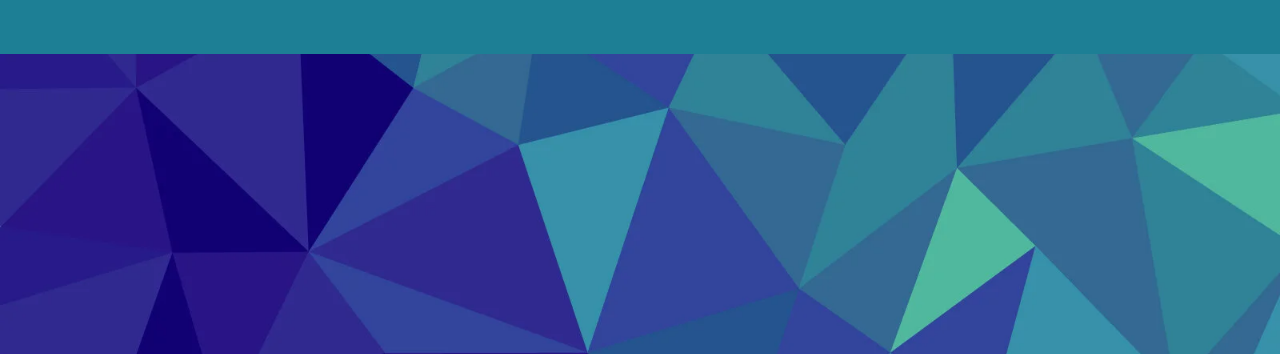
==== commit a5520424: "Add entrance and parking details to studio location card" ====
--- a/index.html
+++ b/index.html
@@ -72,6 +72,8 @@
         <h2>The Studio</h2>
         <p><span class="label">Find us at</span>Left Coast Power Yoga, Studio B<br>4148 MacArthur Blvd<br>Oakland, CA 94619</p>
         <p><a href="https://maps.google.com/?q=4148+MacArthur+Blvd,+Oakland,+CA+94619" target="_blank" rel="noopener">Get directions</a></p>
+        <p><span class="label">Entrance</span>Come in through the back of the studio, off the parking lot</p>
+        <p><span class="label">Parking</span>Two hour street parking on the surrounding side streets</p>
         <p><span class="label">Hours</span>By appointment only</p>
       </div>
       <img class="content-img framed" src="assets/img/home-photo.webp" alt="Vital Kneads treatment room with ambient galaxy lighting, massage table, and calming holistic d&eacute;cor" width="1279" height="947" loading="lazy">
